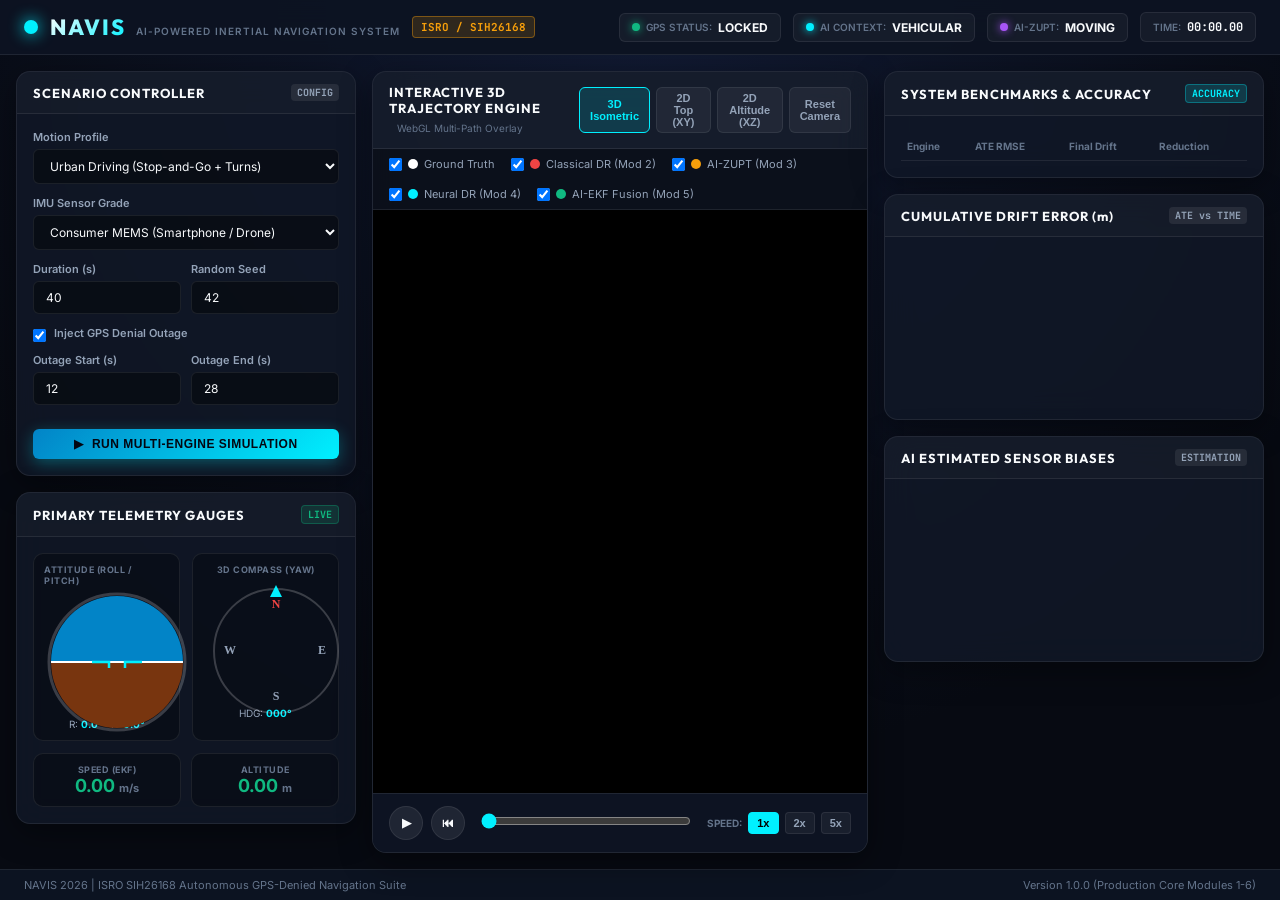
==== src/dashboard/static/index.html @ de4507c9 "feat: Implemented Interactive Real-Time 3D Trajectory & Drift Dashboard (WebGL, Telemetry Gauges, Si" ====
<!DOCTYPE html>
<html lang="en">
<head>
    <meta charset="UTF-8">
    <meta name="viewport" content="width=device-width, initial-scale=1.0">
    <title>NAVIS | AI-Powered Dead Reckoning & Sensor Fusion Dashboard</title>
    <!-- Fonts -->
    <link rel="preconnect" href="https://fonts.googleapis.com">
    <link rel="preconnect" href="https://fonts.gstatic.com" crossorigin>
    <link href="https://fonts.googleapis.com/css2?family=Inter:wght@300;400;500;600;700&family=JetBrains+Mono:wght@400;500;700&family=Outfit:wght@500;600;700;800&display=swap" rel="stylesheet">
    <!-- Plotly.js for 3D WebGL Visualization -->
    <script src="https://cdn.plot.ly/plotly-2.35.2.min.js"></script>
    <link rel="stylesheet" href="style.css">
</head>
<body class="dark-theme">
    <!-- TOP HEADER -->
    <header class="app-header">
        <div class="header-brand">
            <div class="brand-logo-glow"></div>
            <div class="brand-text">
                <span class="brand-title">NAVIS</span>
                <span class="brand-subtitle">AI-POWERED INERTIAL NAVIGATION SYSTEM</span>
            </div>
            <span class="isro-badge">ISRO / SIH26168</span>
        </div>

        <div class="header-status-bar">
            <div class="status-chip" id="gps-status-chip">
                <span class="pulse-dot green"></span>
                <span class="chip-label">GPS STATUS:</span>
                <span class="chip-value" id="gps-status-val">LOCKED</span>
            </div>
            <div class="status-chip" id="motion-context-chip">
                <span class="pulse-dot cyan"></span>
                <span class="chip-label">AI CONTEXT:</span>
                <span class="chip-value" id="motion-context-val">VEHICULAR</span>
            </div>
            <div class="status-chip" id="zupt-chip">
                <span class="pulse-dot purple"></span>
                <span class="chip-label">AI-ZUPT:</span>
                <span class="chip-value" id="zupt-val">MOVING</span>
            </div>
            <div class="status-chip clock-chip">
                <span class="chip-label">TIME:</span>
                <span class="chip-value mono" id="telemetry-time">00:00.00</span>
            </div>
        </div>
    </header>

    <!-- MAIN DASHBOARD CONTAINER -->
    <main class="dashboard-grid">
        
        <!-- LEFT COLUMN: CONTROLS & FLIGHT INSTRUMENTS -->
        <aside class="panel left-panel">
            <!-- 1. Scenario Configuration Card -->
            <section class="card config-card">
                <div class="card-header">
                    <h3>SCENARIO CONTROLLER</h3>
                    <span class="badge">CONFIG</span>
                </div>
                <div class="card-body">
                    <div class="form-group">
                        <label for="profile-select">Motion Profile</label>
                        <select id="profile-select" class="form-control">
                            <option value="urban_driving" selected>Urban Driving (Stop-and-Go + Turns)</option>
                            <option value="figure_eight">Figure-Eight (Pedestrian Walk)</option>
                            <option value="helical_3d">3D Helical Climb (Aerial Drone)</option>
                            <option value="pedestrian">Pedestrian Stride Walking</option>
                            <option value="planetary_rover">Planetary Rover (ISRO Lunar Profile)</option>
                            <option value="straight">Straight Line Acceleration</option>
                        </select>
                    </div>

                    <div class="form-group">
                        <label for="imu-grade-select">IMU Sensor Grade</label>
                        <select id="imu-grade-select" class="form-control">
                            <option value="consumer" selected>Consumer MEMS (Smartphone / Drone)</option>
                            <option value="industrial">Industrial MEMS (Robotics / Automotive)</option>
                            <option value="tactical">Tactical / Space Grade (ISRO High-Precision)</option>
                        </select>
                    </div>

                    <div class="form-row">
                        <div class="form-group half">
                            <label for="duration-input">Duration (s)</label>
                            <input type="number" id="duration-input" class="form-control mono" value="40" min="10" max="180">
                        </div>
                        <div class="form-group half">
                            <label for="seed-input">Random Seed</label>
                            <input type="number" id="seed-input" class="form-control mono" value="42">
                        </div>
                    </div>

                    <div class="form-group">
                        <div class="checkbox-label">
                            <input type="checkbox" id="gps-outage-toggle" checked>
                            <label for="gps-outage-toggle">Inject GPS Denial Outage</label>
                        </div>
                        <div class="form-row" id="outage-inputs">
                            <div class="form-group half">
                                <label for="outage-start">Outage Start (s)</label>
                                <input type="number" id="outage-start" class="form-control mono" value="12" min="0">
                            </div>
                            <div class="form-group half">
                                <label for="outage-end">Outage End (s)</label>
                                <input type="number" id="outage-end" class="form-control mono" value="28" min="0">
                            </div>
                        </div>
                    </div>

                    <button id="run-sim-btn" class="btn btn-primary btn-block">
                        <span class="btn-icon">&#9654;</span>
                        <span class="btn-text">RUN MULTI-ENGINE SIMULATION</span>
                    </button>
                </div>
            </section>

            <!-- 2. Real-Time Flight & Telemetry Instruments -->
            <section class="card instrument-card">
                <div class="card-header">
                    <h3>PRIMARY TELEMETRY GAUGES</h3>
                    <span class="badge live-badge">LIVE</span>
                </div>
                <div class="card-body instruments-grid">
                    <!-- Attitude / Artificial Horizon -->
                    <div class="instrument-box">
                        <span class="inst-label">ATTITUDE (ROLL / PITCH)</span>
                        <div class="canvas-container">
                            <canvas id="horizon-canvas" width="140" height="140"></canvas>
                        </div>
                        <div class="inst-readout mono">
                            <span>R: <b id="roll-val">0.0°</b></span>
                            <span>P: <b id="pitch-val">0.0°</b></span>
                        </div>
                    </div>

                    <!-- Compass / Heading -->
                    <div class="instrument-box">
                        <span class="inst-label">3D COMPASS (YAW)</span>
                        <div class="canvas-container">
                            <canvas id="compass-canvas" width="140" height="140"></canvas>
                        </div>
                        <div class="inst-readout mono">
                            <span>HDG: <b id="yaw-val">000°</b></span>
                        </div>
                    </div>

                    <!-- Speed & Altitude -->
                    <div class="telemetry-bar-row">
                        <div class="telemetry-stat">
                            <span class="stat-label">SPEED (EKF)</span>
                            <span class="stat-val mono" id="speed-val">0.00 <small>m/s</small></span>
                        </div>
                        <div class="telemetry-stat">
                            <span class="stat-label">ALTITUDE</span>
                            <span class="stat-val mono" id="alt-val">0.00 <small>m</small></span>
                        </div>
                    </div>
                </div>
            </section>
        </aside>

        <!-- CENTER COLUMN: 3D TRAJECTORY & PLAYBACK -->
        <div class="center-column">
            <!-- 3D WebGL Canvas Card -->
            <section class="card visualizer-card">
                <div class="card-header visualizer-header">
                    <div class="header-left">
                        <h3>INTERACTIVE 3D TRAJECTORY ENGINE</h3>
                        <span class="subtext">WebGL Multi-Path Overlay</span>
                    </div>
                    <div class="view-toggles">
                        <button class="btn btn-sm btn-outline active" id="view-3d-btn">3D Isometric</button>
                        <button class="btn btn-sm btn-outline" id="view-top-btn">2D Top (XY)</button>
                        <button class="btn btn-sm btn-outline" id="view-side-btn">2D Altitude (XZ)</button>
                        <button class="btn btn-sm btn-outline" id="reset-cam-btn">Reset Camera</button>
                    </div>
                </div>

                <!-- Trace Visibility Legend Controls -->
                <div class="trace-legend-bar">
                    <label class="legend-item"><input type="checkbox" id="trace-gt" checked><span class="dot white"></span> Ground Truth</label>
                    <label class="legend-item"><input type="checkbox" id="trace-mod2" checked><span class="dot red"></span> Classical DR (Mod 2)</label>
                    <label class="legend-item"><input type="checkbox" id="trace-mod3" checked><span class="dot amber"></span> AI-ZUPT (Mod 3)</label>
                    <label class="legend-item"><input type="checkbox" id="trace-mod4" checked><span class="dot cyan"></span> Neural DR (Mod 4)</label>
                    <label class="legend-item"><input type="checkbox" id="trace-mod5" checked><span class="dot green"></span> AI-EKF Fusion (Mod 5)</label>
                </div>

                <!-- 3D Plotly Canvas Container -->
                <div id="plotly-3d-canvas" class="plotly-canvas">
                    <div class="loading-overlay" id="loading-spinner">
                        <div class="spinner"></div>
                        <span>Computing Navigation Kinematics & Deep Neural Drift...</span>
                    </div>
                </div>

                <!-- Playback & Scrubber Controls Bar -->
                <div class="playback-bar">
                    <div class="playback-buttons">
                        <button id="btn-play-pause" class="btn btn-icon-round" title="Play/Pause">&#9654;</button>
                        <button id="btn-rewind" class="btn btn-icon-round" title="Rewind">&#9198;</button>
                    </div>

                    <div class="scrubber-container">
                        <input type="range" id="time-scrubber" min="0" max="100" value="0" step="0.1" class="custom-slider">
                    </div>

                    <div class="speed-selector">
                        <span class="speed-label">SPEED:</span>
                        <button class="speed-btn active" data-speed="1">1x</button>
                        <button class="speed-btn" data-speed="2">2x</button>
                        <button class="speed-btn" data-speed="5">5x</button>
                    </div>
                </div>
            </section>
        </div>

        <!-- RIGHT COLUMN: ANALYTICS & DRIFT BENCHMARKS -->
        <aside class="panel right-panel">
            <!-- 1. Comparative Benchmark Scorecards -->
            <section class="card benchmark-card">
                <div class="card-header">
                    <h3>SYSTEM BENCHMARKS & ACCURACY</h3>
                    <span class="badge success-badge">ACCURACY</span>
                </div>
                <div class="card-body">
                    <div class="table-responsive">
                        <table class="benchmark-table" id="benchmark-table">
                            <thead>
                                <tr>
                                    <th>Engine</th>
                                    <th>ATE RMSE</th>
                                    <th>Final Drift</th>
                                    <th>Reduction</th>
                                </tr>
                            </thead>
                            <tbody id="benchmark-tbody">
                                <!-- Populated dynamically by JS -->
                            </tbody>
                        </table>
                    </div>
                </div>
            </section>

            <!-- 2. Real-Time Cumulative Drift Error Curves -->
            <section class="card chart-card">
                <div class="card-header">
                    <h3>CUMULATIVE DRIFT ERROR (m)</h3>
                    <span class="badge">ATE vs TIME</span>
                </div>
                <div class="card-body">
                    <div id="drift-chart" class="mini-chart"></div>
                </div>
            </section>

            <!-- 3. AI Dynamic Sensor Bias Tracking -->
            <section class="card chart-card">
                <div class="card-header">
                    <h3>AI ESTIMATED SENSOR BIASES</h3>
                    <span class="badge">ESTIMATION</span>
                </div>
                <div class="card-body">
                    <div id="bias-chart" class="mini-chart"></div>
                </div>
            </section>
        </aside>

    </main>

    <footer class="app-footer">
        <span>NAVIS 2026 | ISRO SIH26168 Autonomous GPS-Denied Navigation Suite</span>
        <span>Version 1.0.0 (Production Core Modules 1-6)</span>
    </footer>

    <script src="app.js"></script>
</body>
</html>
---- src/dashboard/static/style.css ----
/* ==========================================================================
   NAVIS 3D NAVIGATION DASHBOARD - MODERN DARK GLASSMORPHISM DESIGN SYSTEM
   ========================================================================== */

:root {
    --bg-primary: #070a12;
    --bg-secondary: #0d1322;
    --panel-bg: rgba(17, 24, 39, 0.85);
    --panel-border: rgba(255, 255, 255, 0.08);
    --panel-glow: rgba(0, 240, 255, 0.15);

    --accent-cyan: #00f0ff;
    --accent-green: #10b981;
    --accent-amber: #f59e0b;
    --accent-red: #ef4444;
    --accent-purple: #a855f7;
    --accent-blue: #3b82f6;

    --text-primary: #f8fafc;
    --text-secondary: #94a3b8;
    --text-muted: #64748b;

    --font-main: 'Inter', -apple-system, BlinkMacSystemFont, sans-serif;
    --font-heading: 'Outfit', sans-serif;
    --font-mono: 'JetBrains Mono', monospace;

    --border-radius-sm: 6px;
    --border-radius-md: 10px;
    --border-radius-lg: 14px;
}

* {
    margin: 0;
    padding: 0;
    box-sizing: border-box;
}

body.dark-theme {
    background: radial-gradient(circle at 50% 0%, #111a33 0%, var(--bg-primary) 70%);
    color: var(--text-primary);
    font-family: var(--font-main);
    min-height: 100vh;
    display: flex;
    flex-direction: column;
    overflow-x: hidden;
}

/* --------------------------------------------------------------------------
   1. APP HEADER
   -------------------------------------------------------------------------- */
.app-header {
    display: flex;
    justify-content: space-between;
    align-items: center;
    padding: 12px 24px;
    background: rgba(13, 19, 34, 0.95);
    backdrop-filter: blur(12px);
    border-bottom: 1px solid var(--panel-border);
    position: sticky;
    top: 0;
    z-index: 100;
}

.header-brand {
    display: flex;
    align-items: center;
    gap: 12px;
}

.brand-logo-glow {
    width: 14px;
    height: 14px;
    border-radius: 50%;
    background: var(--accent-cyan);
    box-shadow: 0 0 16px var(--accent-cyan);
}

.brand-title {
    font-family: var(--font-heading);
    font-size: 22px;
    font-weight: 800;
    letter-spacing: 2px;
    background: linear-gradient(135deg, #ffffff 0%, var(--accent-cyan) 100%);
    -webkit-background-clip: text;
    -webkit-text-fill-color: transparent;
}

.brand-subtitle {
    font-size: 10px;
    font-weight: 600;
    letter-spacing: 1px;
    color: var(--text-muted);
    margin-left: 6px;
}

.isro-badge {
    background: rgba(245, 158, 11, 0.15);
    color: var(--accent-amber);
    border: 1px solid rgba(245, 158, 11, 0.4);
    padding: 3px 8px;
    border-radius: 4px;
    font-size: 11px;
    font-weight: 700;
    font-family: var(--font-mono);
}

.header-status-bar {
    display: flex;
    gap: 12px;
    align-items: center;
}

.status-chip {
    display: flex;
    align-items: center;
    gap: 6px;
    background: rgba(255, 255, 255, 0.04);
    border: 1px solid var(--panel-border);
    padding: 6px 12px;
    border-radius: var(--border-radius-sm);
    font-size: 12px;
}

.pulse-dot {
    width: 8px;
    height: 8px;
    border-radius: 50%;
}
.pulse-dot.green { background: var(--accent-green); box-shadow: 0 0 8px var(--accent-green); }
.pulse-dot.cyan { background: var(--accent-cyan); box-shadow: 0 0 8px var(--accent-cyan); }
.pulse-dot.purple { background: var(--accent-purple); box-shadow: 0 0 8px var(--accent-purple); }
.pulse-dot.red { background: var(--accent-red); box-shadow: 0 0 8px var(--accent-red); }

.chip-label {
    color: var(--text-muted);
    font-weight: 600;
    font-size: 10px;
}

.chip-value {
    font-weight: 700;
    color: var(--text-primary);
}

.chip-value.mono {
    font-family: var(--font-mono);
}

/* --------------------------------------------------------------------------
   2. MAIN DASHBOARD GRID
   -------------------------------------------------------------------------- */
.dashboard-grid {
    display: grid;
    grid-template-columns: 340px 1fr 380px;
    gap: 16px;
    padding: 16px;
    flex: 1;
}

.panel {
    display: flex;
    flex-direction: column;
    gap: 16px;
}

.card {
    background: var(--panel-bg);
    border: 1px solid var(--panel-border);
    border-radius: var(--border-radius-lg);
    backdrop-filter: blur(16px);
    overflow: hidden;
    display: flex;
    flex-direction: column;
    box-shadow: 0 8px 32px rgba(0, 0, 0, 0.4);
}

.card-header {
    display: flex;
    justify-content: space-between;
    align-items: center;
    padding: 12px 16px;
    background: rgba(255, 255, 255, 0.02);
    border-bottom: 1px solid var(--panel-border);
}

.card-header h3 {
    font-family: var(--font-heading);
    font-size: 13px;
    font-weight: 700;
    letter-spacing: 1px;
    color: var(--text-primary);
}

.badge {
    font-size: 10px;
    font-weight: 700;
    font-family: var(--font-mono);
    padding: 2px 6px;
    border-radius: 4px;
    background: rgba(255, 255, 255, 0.08);
    color: var(--text-secondary);
}

.badge.live-badge {
    background: rgba(16, 185, 129, 0.15);
    color: var(--accent-green);
    border: 1px solid rgba(16, 185, 129, 0.3);
}

.badge.success-badge {
    background: rgba(0, 240, 255, 0.15);
    color: var(--accent-cyan);
    border: 1px solid rgba(0, 240, 255, 0.3);
}

.card-body {
    padding: 16px;
    flex: 1;
}

/* --------------------------------------------------------------------------
   3. FORMS & CONTROLS
   -------------------------------------------------------------------------- */
.form-group {
    margin-bottom: 12px;
}

.form-group label {
    display: block;
    font-size: 11px;
    font-weight: 600;
    color: var(--text-secondary);
    margin-bottom: 5px;
}

.form-control {
    width: 100%;
    background: rgba(0, 0, 0, 0.4);
    border: 1px solid var(--panel-border);
    border-radius: var(--border-radius-sm);
    color: var(--text-primary);
    padding: 8px 12px;
    font-size: 12px;
    font-family: var(--font-main);
    transition: all 0.2s ease;
}

.form-control:focus {
    outline: none;
    border-color: var(--accent-cyan);
    box-shadow: 0 0 10px rgba(0, 240, 255, 0.2);
}

.form-row {
    display: flex;
    gap: 10px;
}

.form-group.half {
    flex: 1;
}

.checkbox-label {
    display: flex;
    align-items: center;
    gap: 8px;
    font-size: 12px;
    font-weight: 600;
    color: var(--text-secondary);
    cursor: pointer;
    margin-bottom: 8px;
}

.btn {
    display: inline-flex;
    align-items: center;
    justify-content: center;
    gap: 8px;
    padding: 8px 16px;
    font-size: 12px;
    font-weight: 600;
    border-radius: var(--border-radius-sm);
    border: none;
    cursor: pointer;
    transition: all 0.2s ease;
}

.btn-primary {
    background: linear-gradient(135deg, #0284c7 0%, var(--accent-cyan) 100%);
    color: #030712;
    font-weight: 700;
    letter-spacing: 0.5px;
    box-shadow: 0 4px 16px rgba(0, 240, 255, 0.3);
}

.btn-primary:hover {
    transform: translateY(-1px);
    box-shadow: 0 6px 20px rgba(0, 240, 255, 0.5);
}

.btn-block {
    width: 100%;
}

.btn-sm {
    padding: 4px 10px;
    font-size: 11px;
}

.btn-outline {
    background: rgba(255, 255, 255, 0.05);
    border: 1px solid var(--panel-border);
    color: var(--text-secondary);
}

.btn-outline:hover, .btn-outline.active {
    background: rgba(0, 240, 255, 0.15);
    border-color: var(--accent-cyan);
    color: var(--accent-cyan);
}

/* --------------------------------------------------------------------------
   4. INSTRUMENTS & GAUGES
   -------------------------------------------------------------------------- */
.instruments-grid {
    display: grid;
    grid-template-columns: 1fr 1fr;
    gap: 12px;
}

.instrument-box {
    background: rgba(0, 0, 0, 0.3);
    border: 1px solid var(--panel-border);
    border-radius: var(--border-radius-md);
    padding: 10px;
    display: flex;
    flex-direction: column;
    align-items: center;
}

.inst-label {
    font-size: 9px;
    font-weight: 700;
    color: var(--text-muted);
    letter-spacing: 0.5px;
    margin-bottom: 6px;
}

.canvas-container {
    width: 120px;
    height: 120px;
    position: relative;
}

.inst-readout {
    margin-top: 6px;
    font-size: 10px;
    display: flex;
    gap: 8px;
    color: var(--text-secondary);
}

.inst-readout b {
    color: var(--accent-cyan);
}

.telemetry-bar-row {
    grid-column: span 2;
    display: flex;
    gap: 10px;
}

.telemetry-stat {
    flex: 1;
    background: rgba(0, 0, 0, 0.3);
    border: 1px solid var(--panel-border);
    border-radius: var(--border-radius-md);
    padding: 10px;
    text-align: center;
}

.stat-label {
    display: block;
    font-size: 9px;
    font-weight: 700;
    color: var(--text-muted);
    letter-spacing: 0.5px;
}

.stat-val {
    font-size: 18px;
    font-weight: 700;
    color: var(--accent-green);
}

.stat-val small {
    font-size: 11px;
    color: var(--text-muted);
}

/* --------------------------------------------------------------------------
   5. CENTER COLUMN: 3D TRAJECTORY VISUALIZER & PLAYBACK
   -------------------------------------------------------------------------- */
.center-column {
    display: flex;
    flex-direction: column;
}

.visualizer-card {
    flex: 1;
    display: flex;
    flex-direction: column;
    min-height: 520px;
}

.visualizer-header {
    display: flex;
    justify-content: space-between;
    align-items: center;
}

.visualizer-header .subtext {
    font-size: 10px;
    color: var(--text-muted);
    margin-left: 8px;
}

.view-toggles {
    display: flex;
    gap: 6px;
}

.trace-legend-bar {
    display: flex;
    flex-wrap: wrap;
    gap: 16px;
    padding: 8px 16px;
    background: rgba(0, 0, 0, 0.3);
    border-bottom: 1px solid var(--panel-border);
    font-size: 11px;
}

.legend-item {
    display: flex;
    align-items: center;
    gap: 6px;
    color: var(--text-secondary);
    cursor: pointer;
}

.dot {
    width: 10px;
    height: 10px;
    border-radius: 50%;
    display: inline-block;
}
.dot.white { background: #ffffff; }
.dot.red { background: var(--accent-red); }
.dot.amber { background: var(--accent-amber); }
.dot.cyan { background: var(--accent-cyan); }
.dot.green { background: var(--accent-green); }

.plotly-canvas {
    flex: 1;
    position: relative;
    background: #000000;
    min-height: 440px;
}

.loading-overlay {
    position: absolute;
    inset: 0;
    background: rgba(7, 10, 18, 0.85);
    display: flex;
    flex-direction: column;
    align-items: center;
    justify-content: center;
    gap: 16px;
    z-index: 50;
    font-size: 13px;
    color: var(--accent-cyan);
    transition: opacity 0.3s ease;
}

.loading-overlay.hidden {
    opacity: 0;
    pointer-events: none;
}

.spinner {
    width: 40px;
    height: 40px;
    border: 3px solid rgba(0, 240, 255, 0.2);
    border-top-color: var(--accent-cyan);
    border-radius: 50%;
    animation: spin 1s linear infinite;
}

@keyframes spin {
    to { transform: rotate(360deg); }
}

/* Playback Control Bar */
.playback-bar {
    display: flex;
    align-items: center;
    gap: 16px;
    padding: 12px 16px;
    background: rgba(13, 19, 34, 0.95);
    border-top: 1px solid var(--panel-border);
}

.playback-buttons {
    display: flex;
    gap: 8px;
}

.btn-icon-round {
    width: 34px;
    height: 34px;
    border-radius: 50%;
    background: rgba(255, 255, 255, 0.08);
    border: 1px solid var(--panel-border);
    color: var(--text-primary);
    display: flex;
    align-items: center;
    justify-content: center;
    cursor: pointer;
    transition: all 0.2s ease;
}

.btn-icon-round:hover {
    background: var(--accent-cyan);
    color: #000000;
}

.scrubber-container {
    flex: 1;
}

.custom-slider {
    width: 100%;
    accent-color: var(--accent-cyan);
    cursor: pointer;
}

.speed-selector {
    display: flex;
    align-items: center;
    gap: 6px;
}

.speed-label {
    font-size: 10px;
    font-weight: 700;
    color: var(--text-muted);
}

.speed-btn {
    background: rgba(255, 255, 255, 0.05);
    border: 1px solid var(--panel-border);
    color: var(--text-secondary);
    padding: 4px 8px;
    border-radius: 4px;
    font-size: 11px;
    font-weight: 600;
    cursor: pointer;
}

.speed-btn.active {
    background: var(--accent-cyan);
    color: #000000;
    border-color: var(--accent-cyan);
}

/* --------------------------------------------------------------------------
   6. RIGHT COLUMN: SCORECARDS & CHARTS
   -------------------------------------------------------------------------- */
.benchmark-table {
    width: 100%;
    border-collapse: collapse;
    font-size: 11px;
}

.benchmark-table th {
    text-align: left;
    padding: 8px 6px;
    color: var(--text-muted);
    font-weight: 700;
    font-size: 10px;
    border-bottom: 1px solid var(--panel-border);
}

.benchmark-table td {
    padding: 8px 6px;
    border-bottom: 1px solid rgba(255, 255, 255, 0.03);
    font-family: var(--font-mono);
}

.benchmark-table tr:last-child td {
    border-bottom: none;
}

.benchmark-name {
    font-family: var(--font-main);
    font-weight: 600;
    display: flex;
    align-items: center;
    gap: 6px;
}

.reduction-pill {
    padding: 2px 6px;
    border-radius: 4px;
    font-weight: 700;
    font-size: 10px;
}
.reduction-pill.high { background: rgba(16, 185, 129, 0.2); color: var(--accent-green); }
.reduction-pill.med { background: rgba(0, 240, 255, 0.2); color: var(--accent-cyan); }
.reduction-pill.low { background: rgba(245, 158, 11, 0.2); color: var(--accent-amber); }
.reduction-pill.zero { background: rgba(239, 68, 68, 0.2); color: var(--accent-red); }

.mini-chart {
    height: 150px;
    width: 100%;
}

/* --------------------------------------------------------------------------
   7. FOOTER
   -------------------------------------------------------------------------- */
.app-footer {
    padding: 8px 24px;
    background: rgba(13, 19, 34, 0.95);
    border-top: 1px solid var(--panel-border);
    display: flex;
    justify-content: space-between;
    font-size: 11px;
    color: var(--text-muted);
}
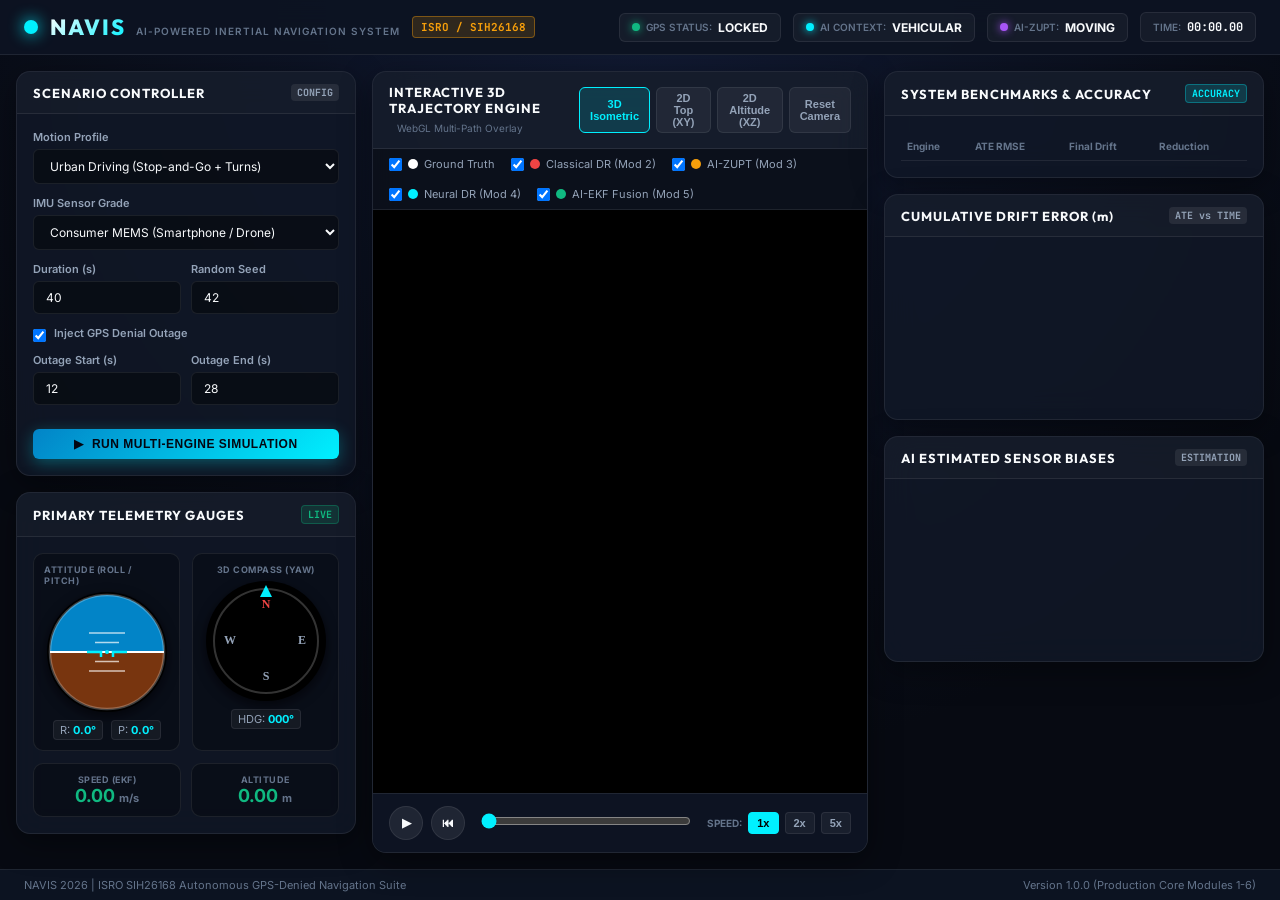
==== commit e090dab5: "fix(dashboard): Fix artificial horizon canvas clipping, add pitch ladder, and eliminate text overlap" ====
--- a/src/dashboard/static/index.html
+++ b/src/dashboard/static/index.html
@@ -126,7 +126,7 @@
                     <div class="instrument-box">
                         <span class="inst-label">ATTITUDE (ROLL / PITCH)</span>
                         <div class="canvas-container">
-                            <canvas id="horizon-canvas" width="140" height="140"></canvas>
+                            <canvas id="horizon-canvas" width="120" height="120"></canvas>
                         </div>
                         <div class="inst-readout mono">
                             <span>R: <b id="roll-val">0.0°</b></span>
@@ -138,7 +138,7 @@
                     <div class="instrument-box">
                         <span class="inst-label">3D COMPASS (YAW)</span>
                         <div class="canvas-container">
-                            <canvas id="compass-canvas" width="140" height="140"></canvas>
+                            <canvas id="compass-canvas" width="120" height="120"></canvas>
                         </div>
                         <div class="inst-readout mono">
                             <span>HDG: <b id="yaw-val">000°</b></span>
--- a/src/dashboard/static/style.css
+++ b/src/dashboard/static/style.css
@@ -82,6 +82,7 @@
     letter-spacing: 2px;
     background: linear-gradient(135deg, #ffffff 0%, var(--accent-cyan) 100%);
     -webkit-background-clip: text;
+    background-clip: text;
     -webkit-text-fill-color: transparent;
 }
 
@@ -350,14 +351,32 @@
     width: 120px;
     height: 120px;
     position: relative;
+    overflow: hidden;
+    border-radius: 50%;
+    background: #000000;
+    box-shadow: 0 4px 12px rgba(0, 0, 0, 0.6);
+}
+
+.canvas-container canvas {
+    width: 120px;
+    height: 120px;
+    display: block;
 }
 
 .inst-readout {
-    margin-top: 6px;
-    font-size: 10px;
-    display: flex;
+    margin-top: 8px;
+    font-size: 11px;
+    display: flex;
+    justify-content: center;
     gap: 8px;
     color: var(--text-secondary);
+}
+
+.inst-readout span {
+    background: rgba(255, 255, 255, 0.05);
+    border: 1px solid var(--panel-border);
+    padding: 2px 6px;
+    border-radius: 4px;
 }
 
 .inst-readout b {
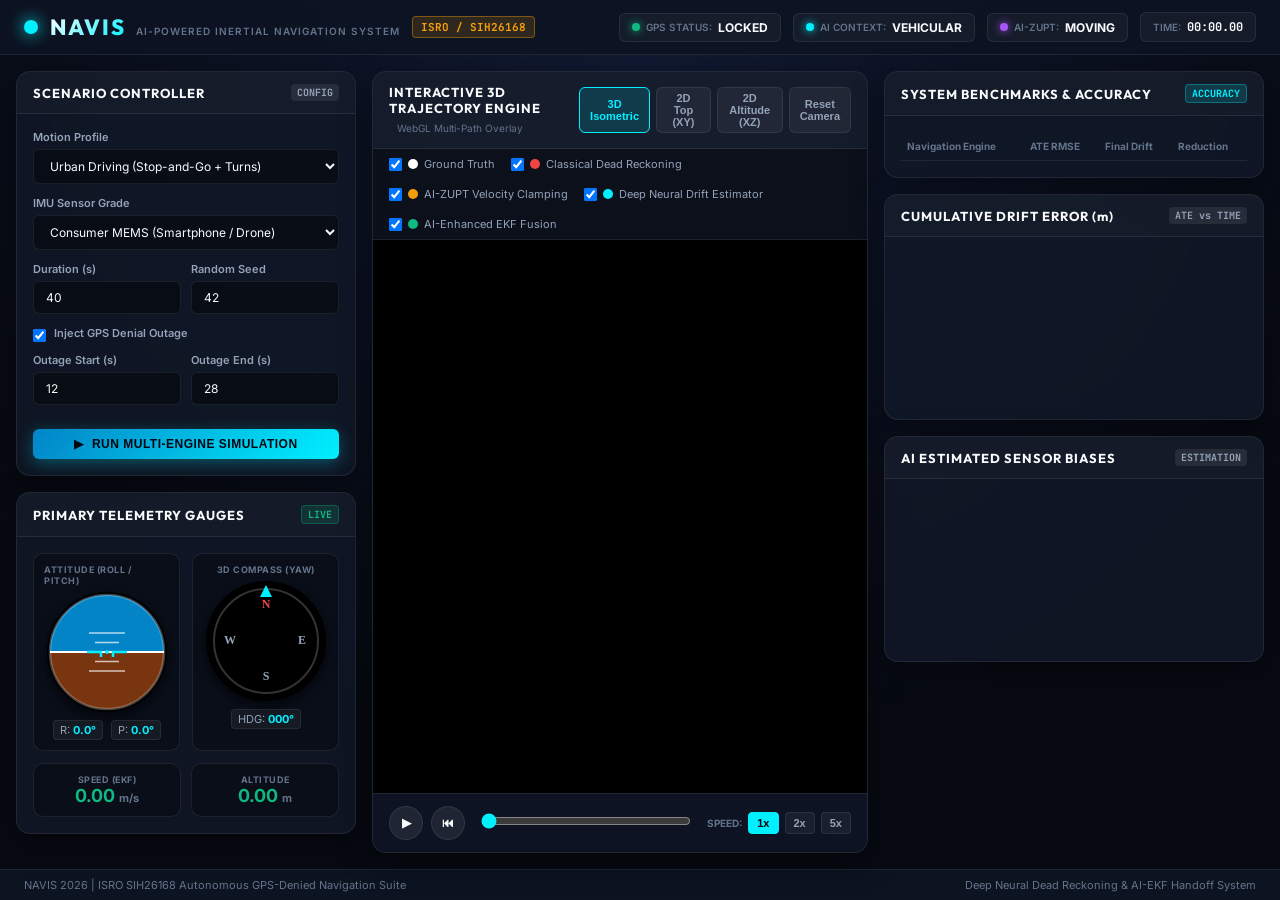
==== commit 3c08bbb6: "feat(dashboard): Use clean professional engineering titles and remove internal module tags" ====
--- a/src/dashboard/static/index.html
+++ b/src/dashboard/static/index.html
@@ -180,10 +180,10 @@
                 <!-- Trace Visibility Legend Controls -->
                 <div class="trace-legend-bar">
                     <label class="legend-item"><input type="checkbox" id="trace-gt" checked><span class="dot white"></span> Ground Truth</label>
-                    <label class="legend-item"><input type="checkbox" id="trace-mod2" checked><span class="dot red"></span> Classical DR (Mod 2)</label>
-                    <label class="legend-item"><input type="checkbox" id="trace-mod3" checked><span class="dot amber"></span> AI-ZUPT (Mod 3)</label>
-                    <label class="legend-item"><input type="checkbox" id="trace-mod4" checked><span class="dot cyan"></span> Neural DR (Mod 4)</label>
-                    <label class="legend-item"><input type="checkbox" id="trace-mod5" checked><span class="dot green"></span> AI-EKF Fusion (Mod 5)</label>
+                    <label class="legend-item"><input type="checkbox" id="trace-mod2" checked><span class="dot red"></span> Classical Dead Reckoning</label>
+                    <label class="legend-item"><input type="checkbox" id="trace-mod3" checked><span class="dot amber"></span> AI-ZUPT Velocity Clamping</label>
+                    <label class="legend-item"><input type="checkbox" id="trace-mod4" checked><span class="dot cyan"></span> Deep Neural Drift Estimator</label>
+                    <label class="legend-item"><input type="checkbox" id="trace-mod5" checked><span class="dot green"></span> AI-Enhanced EKF Fusion</label>
                 </div>
 
                 <!-- 3D Plotly Canvas Container -->
@@ -228,7 +228,7 @@
                         <table class="benchmark-table" id="benchmark-table">
                             <thead>
                                 <tr>
-                                    <th>Engine</th>
+                                    <th>Navigation Engine</th>
                                     <th>ATE RMSE</th>
                                     <th>Final Drift</th>
                                     <th>Reduction</th>
@@ -269,7 +269,7 @@
 
     <footer class="app-footer">
         <span>NAVIS 2026 | ISRO SIH26168 Autonomous GPS-Denied Navigation Suite</span>
-        <span>Version 1.0.0 (Production Core Modules 1-6)</span>
+        <span>Deep Neural Dead Reckoning & AI-EKF Handoff System</span>
     </footer>
 
     <script src="app.js"></script>
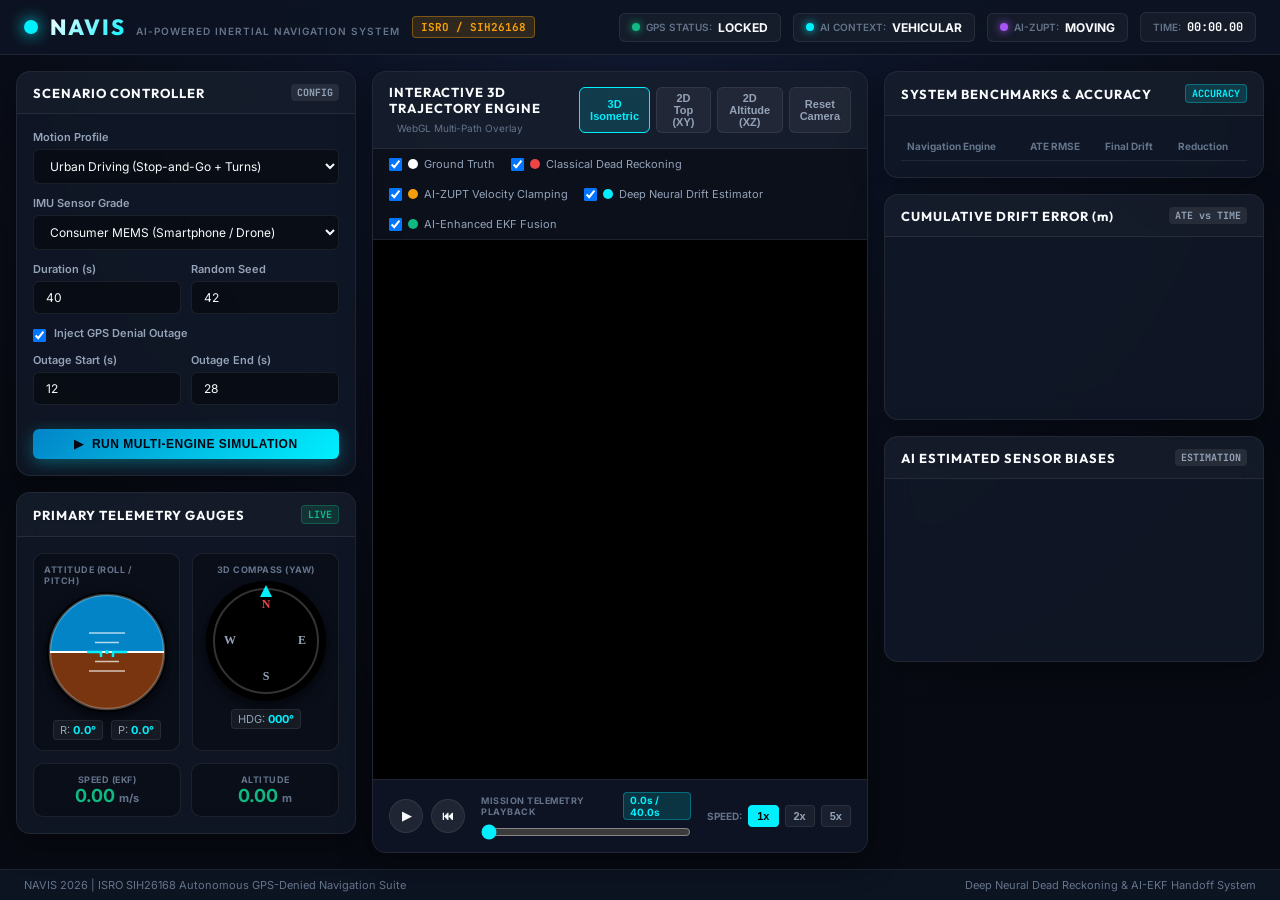
==== commit 6ade9dc6: "feat(dashboard): Add mission playback time badges, throttle 3D updates, and polish telemetry UI" ====
--- a/src/dashboard/static/index.html
+++ b/src/dashboard/static/index.html
@@ -202,6 +202,10 @@
                     </div>
 
                     <div class="scrubber-container">
+                        <div class="scrubber-top-row">
+                            <span class="scrubber-label">MISSION TELEMETRY PLAYBACK</span>
+                            <span class="scrubber-time-badge mono" id="scrubber-time-display">0.0s / 40.0s</span>
+                        </div>
                         <input type="range" id="time-scrubber" min="0" max="100" value="0" step="0.1" class="custom-slider">
                     </div>
 
--- a/src/dashboard/static/style.css
+++ b/src/dashboard/static/style.css
@@ -553,8 +553,41 @@
     color: #000000;
 }
 
+.btn-icon-round.playing {
+    background: var(--accent-cyan);
+    color: #000000;
+    box-shadow: 0 0 16px var(--accent-cyan);
+}
+
 .scrubber-container {
     flex: 1;
+    display: flex;
+    flex-direction: column;
+    gap: 4px;
+}
+
+.scrubber-top-row {
+    display: flex;
+    justify-content: space-between;
+    align-items: center;
+    font-size: 10px;
+    color: var(--text-muted);
+}
+
+.scrubber-label {
+    font-size: 9px;
+    font-weight: 700;
+    letter-spacing: 0.5px;
+}
+
+.scrubber-time-badge {
+    background: rgba(0, 240, 255, 0.15);
+    color: var(--accent-cyan);
+    border: 1px solid rgba(0, 240, 255, 0.3);
+    padding: 1px 6px;
+    border-radius: 4px;
+    font-weight: 700;
+    font-size: 10px;
 }
 
 .custom-slider {
